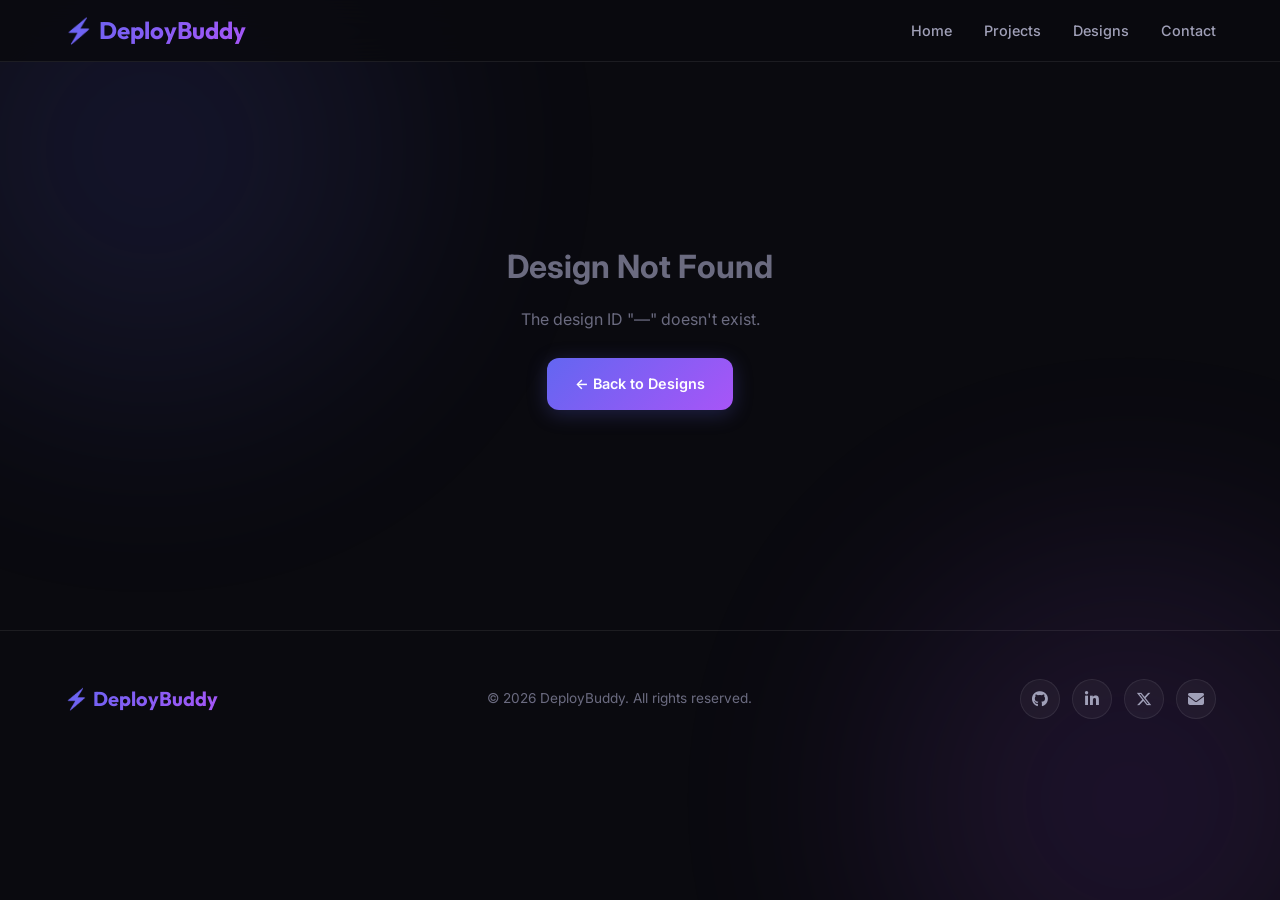
==== design.html @ 7c476cf4 "Add files via upload" ====
<!DOCTYPE html>
<html lang="en">

<head>
  <meta charset="UTF-8" />
  <meta name="viewport" content="width=device-width, initial-scale=1.0" />
  <meta name="description" content="Design details — view screenshots, features, and info." />
  <title>Design Details — DeployBuddy</title>

  <link rel="icon"
    href="data:image/svg+xml,<svg xmlns='http://www.w3.org/2000/svg' viewBox='0 0 100 100'><text y='.9em' font-size='90'>🚀</text></svg>" />

  <link rel="stylesheet" href="css/style.css" />
  <link rel="stylesheet" href="https://cdnjs.cloudflare.com/ajax/libs/font-awesome/6.5.1/css/all.min.css" />
</head>

<body>

  <!-- Background Glows -->
  <div class="bg-glow bg-glow--1"></div>
  <div class="bg-glow bg-glow--2"></div>

  <!-- Navbar -->
  <nav class="navbar scrolled" id="navbar">
    <div class="container">
      <a href="index.html" class="nav-logo">⚡ DeployBuddy</a>
      <ul class="nav-links" id="navLinks">
        <li><a href="index.html">Home</a></li>
        <li><a href="index.html#projects">Projects</a></li>
        <li><a href="index.html#designs">Designs</a></li>
        <li><a href="index.html#contact">Contact</a></li>
      </ul>
      <button class="nav-toggle" id="navToggle" aria-label="Toggle menu">
        <span></span><span></span><span></span>
      </button>
    </div>
  </nav>

  <!-- Main Detail Content (populated by JS) -->
  <main class="detail-page" id="detailPage">
    <div class="detail-loading" id="detailLoading">
      <div class="spinner"></div>
      <p>Loading design...</p>
    </div>
  </main>

  <!-- Footer -->
  <footer class="footer">
    <div class="container">
      <div class="footer-content">
        <span class="footer-logo">⚡ DeployBuddy</span>
        <p class="footer-text">&copy; 2026 DeployBuddy. All rights reserved.</p>
        <div class="social-links">
          <a href="https://github.com/" target="_blank" rel="noopener" aria-label="GitHub">
            <i class="fa-brands fa-github"></i>
          </a>
          <a href="https://linkedin.com/" target="_blank" rel="noopener" aria-label="LinkedIn">
            <i class="fa-brands fa-linkedin-in"></i>
          </a>
          <a href="https://twitter.com/" target="_blank" rel="noopener" aria-label="Twitter">
            <i class="fa-brands fa-x-twitter"></i>
          </a>
          <a href="mailto:piyushraut.raut@gmail.com" aria-label="Email">
            <i class="fa-solid fa-envelope"></i>
          </a>
        </div>
      </div>
    </div>
  </footer>

  <!-- Lightbox Modal -->
  <div class="lightbox" id="lightbox">
    <span class="lightbox-close" id="lightboxClose">&times;</span>
    <img class="lightbox-content" id="lightboxImg">
  </div>

  <!-- Scripts -->
  <script src="js/designs.js"></script>
  <script>
    document.addEventListener('DOMContentLoaded', () => {

      // ── Mobile nav toggle ──
      const navToggle = document.querySelector('.nav-toggle');
      const navLinks = document.querySelector('.nav-links');
      navToggle.addEventListener('click', () => navLinks.classList.toggle('active'));
      navLinks.querySelectorAll('a').forEach(l => l.addEventListener('click', () => navLinks.classList.remove('active')));

      // ── Get project ID from URL ──
      const params = new URLSearchParams(window.location.search);
      const projectId = params.get('id');
      const project = DESIGNS.find(p => p.id === projectId);
      const detailPage = document.getElementById('detailPage');
      const loading = document.getElementById('detailLoading');

      if (!project) {
        loading.innerHTML = `
          <div style="text-align:center;padding:120px 24px;">
            <h2 style="font-size:2rem;margin-bottom:12px;">Design Not Found</h2>
            <p style="color:var(--text-muted);margin-bottom:24px;">The design ID "${projectId || '—'}" doesn't exist.</p>
            <a href="index.html#designs" class="btn btn-primary">← Back to Designs</a>
          </div>`;
        return;
      }

      // ── Update page title ──
      document.title = `${project.title} — DeployBuddy`;

      // ── Build the detail page ──
      detailPage.innerHTML = `
        <div class="container">

          <!-- Breadcrumb -->
          <div class="detail-breadcrumb">
            <a href="index.html">Home</a>
            <i class="fa-solid fa-chevron-right" style="font-size:10px"></i>
            <a href="index.html#designs">Designs</a>
            <i class="fa-solid fa-chevron-right" style="font-size:10px"></i>
            <span>${project.title}</span>
          </div>

          <!-- Top Section: Gallery + Info -->
          <div class="detail-top">

            <!-- Image Gallery -->
            <div class="detail-gallery">
              <div class="detail-gallery__main">
                <img src="${project.screenshots[0]}" alt="${project.title} screenshot" id="galleryMain" />
              </div>
              <div class="detail-gallery__thumbs" id="galleryThumbs">
                ${project.screenshots.map((src, i) => `
                  <button class="detail-gallery__thumb ${i === 0 ? 'active' : ''}" data-index="${i}">
                    <img src="${src}" alt="Screenshot ${i + 1}" />
                  </button>
                `).join('')}
              </div>
            </div>

            <!-- Project Info -->
            <div class="detail-info">
              <span class="detail-info__badge">${project.category}</span>
              <span class="detail-info__id">${project.id}</span>
              <h1 class="detail-info__title">${project.title}</h1>
              <p class="detail-info__desc">${project.fullDesc}</p>
              ${project.price ? `<div class="detail-info__price-row">
                <span class="detail-info__price">${project.price}</span>
              </div>` : ''}
              <div class="detail-info__actions">
                <a href="index.html#contact" class="btn btn-primary detail-contact-btn" data-pid="${project.id}">
                  <i class="fa-solid fa-paintbrush"></i> Choose This Design
                </a>
                <a href="index.html#designs" class="btn btn-outline">
                  <i class="fa-solid fa-arrow-left"></i> All Designs
                </a>
              </div>

              <!-- Tech Stack -->
              <div class="detail-info__tech">
                <h4>Recommended Tech Stack</h4>
                <div class="detail-tech-tags">
                  ${project.techStack.map(t => `<span class="tech-tag">${t}</span>`).join('')}
                </div>
              </div>
            </div>
          </div>

          <!-- Features Section -->
          <div class="detail-features" style="margin-top: 48px;">
            <h2 class="detail-features__title">
              <i class="fa-solid fa-star" style="color:#6366f1"></i>
              Design Highlights
            </h2>
            <div class="detail-features__grid">
              ${project.features.map(f => `
                <div class="feature-item">
                  <i class="fa-solid fa-check" style="color:#22c55e;flex-shrink:0"></i>
                  <span>${f}</span>
                </div>
              `).join('')}
            </div>
          </div>

          <!-- CTA Banner -->
          <div class="detail-cta">
            <div class="detail-cta__text">
              <h3>Interested in this design?</h3>
              <p>Get in touch and we'll start building your personal portfolio based on this layout!</p>
            </div>
            <a href="index.html#contact" class="btn btn-primary detail-contact-btn" data-pid="${project.id}">
              <i class="fa-solid fa-paper-plane"></i> Get in Touch
            </a>
          </div>

        </div>
      `;

      // ── Gallery thumbnail click ──
      const mainImg = document.getElementById('galleryMain');
      document.querySelectorAll('.detail-gallery__thumb').forEach(thumb => {
        thumb.addEventListener('click', () => {
          const idx = parseInt(thumb.dataset.index);
          mainImg.src = project.screenshots[idx];
          document.querySelectorAll('.detail-gallery__thumb').forEach(t => t.classList.remove('active'));
          thumb.classList.add('active');
        });
      });

      // ── Lightbox Logic ──
      const lightbox = document.getElementById('lightbox');
      const lightboxImg = document.getElementById('lightboxImg');
      const lightboxClose = document.getElementById('lightboxClose');

      mainImg.addEventListener('click', () => {
        lightbox.style.display = 'flex';
        setTimeout(() => lightbox.classList.add('show'), 10);
        lightboxImg.src = mainImg.src;
      });

      const closeLightbox = () => {
        lightbox.classList.remove('show');
        setTimeout(() => lightbox.style.display = 'none', 300);
      };

      lightboxClose.addEventListener('click', closeLightbox);
      lightbox.addEventListener('click', (e) => {
        if (e.target !== lightboxImg) {
          closeLightbox();
        }
      });

      // ── Contact buttons: store project ID & redirect ──
      document.querySelectorAll('.detail-contact-btn').forEach(btn => {
        btn.addEventListener('click', (e) => {
          sessionStorage.setItem('autofill_project_id', btn.dataset.pid);
        });
      });
    });
  </script>

</body>

</html>
---- css/style.css ----
/* ============================================
   PROJECT SHOWCASE WEBSITE - STYLESHEET
   Modern, responsive design with dark theme
   ============================================ */

/* ---------- Google Fonts ---------- */
@import url('https://fonts.googleapis.com/css2?family=Inter:wght@300;400;500;600;700;800&family=Outfit:wght@400;500;600;700&display=swap');

/* ---------- CSS Variables (Design Tokens) ---------- */
:root {
  --bg-primary: #0a0a0f;
  --bg-secondary: #12121a;
  --bg-card: #1a1a2e;
  --bg-card-hover: #1e1e35;
  --bg-glass: rgba(255, 255, 255, 0.04);
  --border-color: rgba(255, 255, 255, 0.08);
  --border-glow: rgba(99, 102, 241, 0.4);
  --text-primary: #f0f0f5;
  --text-secondary: #a0a0b8;
  --text-muted: #6b6b80;
  --accent: #6366f1;
  --accent-light: #818cf8;
  --accent-dark: #4f46e5;
  --accent-glow: rgba(99, 102, 241, 0.25);
  --success: #22c55e;
  --gradient-1: linear-gradient(135deg, #6366f1, #a855f7);
  --gradient-2: linear-gradient(135deg, #6366f1 0%, #ec4899 100%);
  --shadow-sm: 0 2px 8px rgba(0, 0, 0, 0.3);
  --shadow-md: 0 8px 24px rgba(0, 0, 0, 0.4);
  --shadow-lg: 0 16px 48px rgba(0, 0, 0, 0.5);
  --shadow-glow: 0 0 30px rgba(99, 102, 241, 0.15);
  --radius-sm: 8px;
  --radius-md: 12px;
  --radius-lg: 16px;
  --radius-xl: 24px;
  --font-body: 'Inter', sans-serif;
  --font-heading: 'Outfit', sans-serif;
  --transition: 0.3s cubic-bezier(0.4, 0, 0.2, 1);
  --max-width: 1200px;
}

/* ---------- Reset & Base ---------- */
*, *::before, *::after {
  margin: 0;
  padding: 0;
  box-sizing: border-box;
}

html {
  scroll-behavior: smooth;
  scroll-padding-top: 80px;
}

body {
  font-family: var(--font-body);
  background-color: var(--bg-primary);
  color: var(--text-primary);
  line-height: 1.7;
  overflow-x: hidden;
  -webkit-font-smoothing: antialiased;
}

a {
  text-decoration: none;
  color: inherit;
}

img {
  max-width: 100%;
  display: block;
}

ul { list-style: none; }

/* ---------- Background Glow Effects ---------- */
.bg-glow {
  position: fixed;
  width: 500px;
  height: 500px;
  border-radius: 50%;
  filter: blur(120px);
  opacity: 0.12;
  pointer-events: none;
  z-index: 0;
}

.bg-glow--1 {
  top: -100px;
  left: -100px;
  background: #6366f1;
}

.bg-glow--2 {
  bottom: -150px;
  right: -100px;
  background: #a855f7;
}

/* ---------- Navbar ---------- */
.navbar {
  position: fixed;
  top: 0;
  left: 0;
  width: 100%;
  z-index: 1000;
  padding: 16px 0;
  transition: var(--transition);
  background: transparent;
}

.navbar.scrolled {
  background: rgba(10, 10, 15, 0.85);
  backdrop-filter: blur(16px);
  border-bottom: 1px solid var(--border-color);
  padding: 10px 0;
}

.navbar .container {
  display: flex;
  align-items: center;
  justify-content: space-between;
}

.nav-logo {
  font-family: var(--font-heading);
  font-size: 1.5rem;
  font-weight: 700;
  background: var(--gradient-1);
  -webkit-background-clip: text;
  -webkit-text-fill-color: transparent;
  background-clip: text;
}

.nav-links {
  display: flex;
  gap: 32px;
  align-items: center;
}

.nav-links a {
  font-size: 0.9rem;
  font-weight: 500;
  color: var(--text-secondary);
  transition: var(--transition);
  position: relative;
}

.nav-links a::after {
  content: '';
  position: absolute;
  bottom: -4px;
  left: 0;
  width: 0;
  height: 2px;
  background: var(--gradient-1);
  border-radius: 2px;
  transition: var(--transition);
}

.nav-links a:hover {
  color: var(--text-primary);
}

.nav-links a:hover::after {
  width: 100%;
}

.nav-toggle {
  display: none;
  flex-direction: column;
  gap: 5px;
  cursor: pointer;
  background: none;
  border: none;
  padding: 4px;
}

.nav-toggle span {
  width: 24px;
  height: 2px;
  background: var(--text-primary);
  border-radius: 2px;
  transition: var(--transition);
}

/* ---------- Container ---------- */
.container {
  max-width: var(--max-width);
  margin: 0 auto;
  padding: 0 24px;
}

/* ---------- Section ---------- */
.section {
  padding: 100px 0;
  position: relative;
  z-index: 1;
}

.section-header {
  text-align: center;
  margin-bottom: 60px;
}

.section-label {
  display: inline-block;
  font-size: 0.8rem;
  font-weight: 600;
  letter-spacing: 2px;
  text-transform: uppercase;
  color: var(--accent-light);
  margin-bottom: 12px;
  padding: 6px 16px;
  background: var(--accent-glow);
  border-radius: 20px;
  border: 1px solid rgba(99, 102, 241, 0.2);
}

.section-title {
  font-family: var(--font-heading);
  font-size: 2.5rem;
  font-weight: 700;
  margin-bottom: 16px;
  background: linear-gradient(to right, var(--text-primary), var(--text-secondary));
  -webkit-background-clip: text;
  -webkit-text-fill-color: transparent;
  background-clip: text;
}

.section-desc {
  color: var(--text-muted);
  max-width: 550px;
  margin: 0 auto;
  font-size: 1rem;
}

/* ---------- Particle Canvas ---------- */
#particleCanvas {
  position: fixed;
  top: 0;
  left: 0;
  width: 100%;
  height: 100%;
  z-index: 0;
  pointer-events: none;
}

/* ---------- Hero ---------- */
.hero {
  min-height: 100vh;
  display: flex;
  align-items: center;
  justify-content: center;
  text-align: center;
  padding-top: 80px;
  position: relative;
  z-index: 1;
  overflow: hidden;
}

/* Floating orbs */
.hero-orb {
  position: absolute;
  border-radius: 50%;
  filter: blur(80px);
  opacity: 0.18;
  pointer-events: none;
  animation: floatOrb 8s ease-in-out infinite;
}

.hero-orb--1 {
  width: 350px;
  height: 350px;
  background: #6366f1;
  top: 10%;
  left: -5%;
  animation-delay: 0s;
}

.hero-orb--2 {
  width: 250px;
  height: 250px;
  background: #ec4899;
  top: 60%;
  right: -3%;
  animation-delay: -3s;
}

.hero-orb--3 {
  width: 200px;
  height: 200px;
  background: #a855f7;
  bottom: 5%;
  left: 30%;
  animation-delay: -5s;
}

@keyframes floatOrb {
  0%, 100% { transform: translate(0, 0) scale(1); }
  25% { transform: translate(30px, -20px) scale(1.05); }
  50% { transform: translate(-20px, 15px) scale(0.95); }
  75% { transform: translate(15px, 25px) scale(1.02); }
}

.hero-content {
  max-width: 750px;
  position: relative;
  z-index: 2;
}

/* Badge with pulse dot */
.hero-badge {
  display: inline-flex;
  align-items: center;
  gap: 8px;
  font-size: 0.85rem;
  color: var(--accent-light);
  border: 1px solid rgba(99, 102, 241, 0.3);
  background: rgba(99, 102, 241, 0.08);
  padding: 8px 20px;
  border-radius: 30px;
  margin-bottom: 24px;
  animation: fadeInUp 0.6s ease forwards;
  backdrop-filter: blur(10px);
}

.hero-badge__dot {
  width: 8px;
  height: 8px;
  border-radius: 50%;
  background: #22c55e;
  animation: pulseDot 2s ease-in-out infinite;
}

@keyframes pulseDot {
  0%, 100% { opacity: 1; box-shadow: 0 0 0 0 rgba(34, 197, 94, 0.5); }
  50% { opacity: 0.7; box-shadow: 0 0 0 8px rgba(34, 197, 94, 0); }
}

.hero h1 {
  font-family: var(--font-heading);
  font-size: 3.5rem;
  font-weight: 800;
  line-height: 1.2;
  margin-bottom: 20px;
  animation: fadeInUp 0.6s ease 0.1s forwards;
  opacity: 0;
}

.hero h1 .gradient-text {
  background: var(--gradient-2);
  -webkit-background-clip: text;
  -webkit-text-fill-color: transparent;
  background-clip: text;
  background-size: 200% auto;
  animation: shimmerGradient 3s linear infinite;
}

@keyframes shimmerGradient {
  0% { background-position: 0% center; }
  100% { background-position: 200% center; }
}

/* Typing cursor */
.typing-cursor {
  font-weight: 300;
  color: var(--accent-light);
  animation: blink 0.8s step-end infinite;
}

@keyframes blink {
  0%, 100% { opacity: 1; }
  50% { opacity: 0; }
}

.hero p {
  font-size: 1.15rem;
  color: var(--text-secondary);
  margin-bottom: 36px;
  max-width: 520px;
  margin-left: auto;
  margin-right: auto;
  animation: fadeInUp 0.6s ease 0.2s forwards;
  opacity: 0;
}

.hero-buttons {
  display: flex;
  gap: 16px;
  justify-content: center;
  flex-wrap: wrap;
  animation: fadeInUp 0.6s ease 0.3s forwards;
  opacity: 0;
}

/* Stats bar */
.hero-stats {
  display: flex;
  align-items: center;
  justify-content: center;
  gap: 32px;
  margin-top: 48px;
  animation: fadeInUp 0.6s ease 0.5s forwards;
  opacity: 0;
}

.hero-stat {
  text-align: center;
}

.hero-stat__number {
  font-family: var(--font-heading);
  font-size: 2rem;
  font-weight: 700;
  background: var(--gradient-1);
  -webkit-background-clip: text;
  -webkit-text-fill-color: transparent;
  background-clip: text;
}

.hero-stat__label {
  display: block;
  font-size: 0.8rem;
  color: var(--text-muted);
  margin-top: 4px;
}

.hero-stat__divider {
  width: 1px;
  height: 40px;
  background: var(--border-color);
}

/* ---------- Buttons ---------- */
.btn {
  display: inline-flex;
  align-items: center;
  gap: 8px;
  padding: 14px 28px;
  font-size: 0.9rem;
  font-weight: 600;
  font-family: var(--font-body);
  border-radius: var(--radius-md);
  border: none;
  cursor: pointer;
  transition: var(--transition);
}

.btn-primary {
  background: var(--gradient-1);
  color: #fff;
  box-shadow: 0 4px 20px var(--accent-glow);
}

.btn-primary:hover {
  transform: translateY(-2px);
  box-shadow: 0 8px 30px var(--accent-glow);
}

.btn-outline {
  background: transparent;
  color: var(--text-primary);
  border: 1px solid var(--border-color);
}

.btn-outline:hover {
  border-color: var(--accent);
  background: var(--accent-glow);
  transform: translateY(-2px);
}

/* ---------- Project Cards Grid ---------- */
.projects-grid {
  display: grid;
  grid-template-columns: repeat(auto-fill, minmax(340px, 1fr));
  gap: 28px;
}

/* ---------- Project Card ---------- */
.project-card {
  background: var(--bg-card);
  border-radius: var(--radius-lg);
  border: 1px solid var(--border-color);
  overflow: hidden;
  transition: var(--transition);
  opacity: 0;
  transform: translateY(30px);
}

.project-card.visible {
  opacity: 1;
  transform: translateY(0);
}

.project-card:hover {
  border-color: var(--border-glow);
  transform: translateY(-6px);
  box-shadow: var(--shadow-glow);
}

.project-card__image {
  width: 100%;
  height: 220px;
  object-fit: cover;
  transition: var(--transition);
}

.project-card:hover .project-card__image {
  transform: scale(1.03);
}

.project-card__image-wrapper {
  overflow: hidden;
  position: relative;
}

.project-card__id-badge {
  position: absolute;
  top: 12px;
  right: 12px;
  background: rgba(10, 10, 15, 0.75);
  backdrop-filter: blur(8px);
  color: var(--accent-light);
  font-size: 0.75rem;
  font-weight: 600;
  padding: 5px 12px;
  border-radius: 20px;
  border: 1px solid rgba(99, 102, 241, 0.3);
}

.project-card__body {
  padding: 24px;
}

.project-card__title {
  font-family: var(--font-heading);
  font-size: 1.25rem;
  font-weight: 600;
  margin-bottom: 8px;
}

.project-card__desc {
  font-size: 0.9rem;
  color: var(--text-secondary);
  margin-bottom: 20px;
  line-height: 1.6;
  display: -webkit-box;
  -webkit-line-clamp: 3;
  -webkit-box-orient: vertical;
  overflow: hidden;
}

.project-card__footer {
  display: flex;
  align-items: center;
  justify-content: space-between;
  gap: 12px;
}

.project-card__price {
  font-family: var(--font-heading);
  font-size: 1.35rem;
  font-weight: 700;
  background: var(--gradient-1);
  -webkit-background-clip: text;
  -webkit-text-fill-color: transparent;
  background-clip: text;
}

.project-card__btn {
  padding: 10px 18px;
  font-size: 0.8rem;
  border-radius: var(--radius-sm);
  background: var(--accent-glow);
  color: var(--accent-light);
  border: 1px solid rgba(99, 102, 241, 0.3);
  font-weight: 600;
  cursor: pointer;
  font-family: var(--font-body);
  transition: var(--transition);
  white-space: nowrap;
}

.project-card__btn:hover {
  background: var(--accent);
  color: #fff;
  transform: translateY(-1px);
}

/* ---------- Contact Section ---------- */
.contact-wrapper {
  display: grid;
  grid-template-columns: 1fr 1fr;
  gap: 48px;
  align-items: start;
}

.contact-info {
  padding-right: 24px;
}

.contact-info h3 {
  font-family: var(--font-heading);
  font-size: 1.8rem;
  font-weight: 700;
  margin-bottom: 16px;
}

.contact-info p {
  color: var(--text-secondary);
  margin-bottom: 32px;
  line-height: 1.7;
}

.contact-detail {
  display: flex;
  align-items: center;
  gap: 14px;
  margin-bottom: 20px;
  color: var(--text-secondary);
}

.contact-detail__icon {
  width: 44px;
  height: 44px;
  border-radius: var(--radius-md);
  background: var(--accent-glow);
  display: flex;
  align-items: center;
  justify-content: center;
  font-size: 1.1rem;
  flex-shrink: 0;
}

.contact-form-card {
  background: var(--bg-card);
  border: 1px solid var(--border-color);
  border-radius: var(--radius-lg);
  padding: 36px;
}

.form-group {
  margin-bottom: 20px;
}

.form-group label {
  display: block;
  font-size: 0.85rem;
  font-weight: 500;
  margin-bottom: 8px;
  color: var(--text-secondary);
}

.form-group input,
.form-group textarea {
  width: 100%;
  padding: 14px 16px;
  font-size: 0.95rem;
  font-family: var(--font-body);
  background: var(--bg-secondary);
  border: 1px solid var(--border-color);
  border-radius: var(--radius-sm);
  color: var(--text-primary);
  transition: var(--transition);
  outline: none;
}

.form-group input:focus,
.form-group textarea:focus {
  border-color: var(--accent);
  box-shadow: 0 0 0 3px var(--accent-glow);
}

.form-group textarea {
  resize: vertical;
  min-height: 120px;
}

.form-group input::placeholder,
.form-group textarea::placeholder {
  color: var(--text-muted);
}

.form-submit-btn {
  width: 100%;
  padding: 16px;
  font-size: 1rem;
}

/* Success toast */
.toast {
  position: fixed;
  bottom: 30px;
  right: 30px;
  background: var(--bg-card);
  border: 1px solid rgba(34, 197, 94, 0.4);
  color: var(--success);
  padding: 16px 28px;
  border-radius: var(--radius-md);
  font-weight: 500;
  box-shadow: var(--shadow-lg);
  transform: translateY(100px);
  opacity: 0;
  transition: var(--transition);
  z-index: 9999;
}

.toast.show {
  transform: translateY(0);
  opacity: 1;
}

/* ---------- Footer ---------- */
.footer {
  border-top: 1px solid var(--border-color);
  padding: 48px 0 32px;
  position: relative;
  z-index: 1;
}

.footer-content {
  display: flex;
  align-items: center;
  justify-content: space-between;
  flex-wrap: wrap;
  gap: 20px;
}

.footer-logo {
  font-family: var(--font-heading);
  font-size: 1.25rem;
  font-weight: 700;
  background: var(--gradient-1);
  -webkit-background-clip: text;
  -webkit-text-fill-color: transparent;
  background-clip: text;
}

.footer-text {
  color: var(--text-muted);
  font-size: 0.85rem;
}

.social-links {
  display: flex;
  gap: 12px;
}

.social-links a {
  width: 40px;
  height: 40px;
  border-radius: 50%;
  background: var(--bg-glass);
  border: 1px solid var(--border-color);
  display: flex;
  align-items: center;
  justify-content: center;
  color: var(--text-secondary);
  transition: var(--transition);
  font-size: 1rem;
}

.social-links a:hover {
  border-color: var(--accent);
  color: var(--accent-light);
  transform: translateY(-3px);
  box-shadow: var(--shadow-glow);
}

/* ---------- Project Card Link Wrapper ---------- */
.project-card__link {
  display: block;
  color: inherit;
  text-decoration: none;
}

/* ---------- Detail Page ---------- */
.detail-page {
  padding-top: 100px;
  padding-bottom: 60px;
  position: relative;
  z-index: 1;
  min-height: 70vh;
}

/* Loading spinner */
.detail-loading {
  display: flex;
  flex-direction: column;
  align-items: center;
  justify-content: center;
  min-height: 50vh;
  gap: 16px;
  color: var(--text-muted);
}

.spinner {
  width: 40px;
  height: 40px;
  border: 3px solid var(--border-color);
  border-top-color: var(--accent);
  border-radius: 50%;
  animation: spin 0.8s linear infinite;
}

@keyframes spin {
  to { transform: rotate(360deg); }
}

/* Breadcrumb */
.detail-breadcrumb {
  display: flex;
  align-items: center;
  gap: 8px;
  font-size: 0.85rem;
  color: var(--text-muted);
  margin-bottom: 36px;
  flex-wrap: wrap;
}

.detail-breadcrumb a {
  color: var(--text-secondary);
  transition: var(--transition);
}

.detail-breadcrumb a:hover {
  color: var(--accent-light);
}

.detail-breadcrumb span {
  color: var(--text-primary);
}

/* Top section: Gallery + Info */
.detail-top {
  display: grid;
  grid-template-columns: 1.1fr 1fr;
  gap: 48px;
  margin-bottom: 60px;
  align-items: start;
}

/* Gallery */
.detail-gallery__main {
  border-radius: var(--radius-lg);
  overflow: hidden;
  border: 1px solid var(--border-color);
  background: var(--bg-card);
  margin-bottom: 12px;
}

.detail-gallery__main img {
  width: 100%;
  height: 380px;
  object-fit: contain;
  background: var(--bg-secondary);
  transition: 0.4s ease;
  cursor: zoom-in;
}

.detail-gallery__thumbs {
  display: flex;
  gap: 10px;
}

.detail-gallery__thumb {
  flex: 1;
  border: 2px solid var(--border-color);
  border-radius: var(--radius-sm);
  overflow: hidden;
  cursor: pointer;
  background: none;
  padding: 0;
  transition: var(--transition);
  opacity: 0.5;
}

.detail-gallery__thumb.active,
.detail-gallery__thumb:hover {
  border-color: var(--accent);
  opacity: 1;
}

.detail-gallery__thumb img {
  width: 100%;
  height: 70px;
  object-fit: cover;
}

/* Info panel */
.detail-info__badge {
  display: inline-block;
  font-size: 0.75rem;
  font-weight: 600;
  text-transform: uppercase;
  letter-spacing: 1.5px;
  color: var(--accent-light);
  background: var(--accent-glow);
  border: 1px solid rgba(99, 102, 241, 0.2);
  padding: 5px 14px;
  border-radius: 20px;
  margin-bottom: 12px;
}

.detail-info__id {
  display: inline-block;
  font-size: 0.75rem;
  font-weight: 600;
  color: var(--text-muted);
  background: var(--bg-glass);
  border: 1px solid var(--border-color);
  padding: 5px 14px;
  border-radius: 20px;
  margin-left: 8px;
  margin-bottom: 12px;
}

.detail-info__title {
  font-family: var(--font-heading);
  font-size: 2rem;
  font-weight: 700;
  margin-bottom: 16px;
  line-height: 1.25;
}

.detail-info__desc {
  color: var(--text-secondary);
  font-size: 0.95rem;
  line-height: 1.8;
  margin-bottom: 24px;
}

.detail-info__price-row {
  margin-bottom: 24px;
}

.detail-info__price {
  font-family: var(--font-heading);
  font-size: 2.2rem;
  font-weight: 700;
  background: var(--gradient-2);
  -webkit-background-clip: text;
  -webkit-text-fill-color: transparent;
  background-clip: text;
}

.detail-info__actions {
  display: flex;
  gap: 12px;
  flex-wrap: wrap;
  margin-bottom: 32px;
}

/* Tech stack tags */
.detail-info__tech h4 {
  font-size: 0.8rem;
  text-transform: uppercase;
  letter-spacing: 1.5px;
  color: var(--text-muted);
  margin-bottom: 12px;
}

.detail-tech-tags {
  display: flex;
  flex-wrap: wrap;
  gap: 8px;
}

.tech-tag {
  font-size: 0.8rem;
  font-weight: 500;
  color: var(--text-secondary);
  background: var(--bg-card);
  border: 1px solid var(--border-color);
  padding: 6px 14px;
  border-radius: 20px;
  transition: var(--transition);
}

.tech-tag:hover {
  border-color: var(--accent);
  color: var(--accent-light);
}

/* Content Sections (Problem & Solution) */
.detail-content-section {
  background: var(--bg-card);
  border: 1px solid var(--border-color);
  border-radius: var(--radius-lg);
  padding: 40px;
  margin-bottom: 32px;
  position: relative;
  overflow: hidden;
}

.detail-content-section::before {
  content: '';
  position: absolute;
  top: 0;
  left: 0;
  width: 4px;
  height: 100%;
}

.detail-content-section.problem::before {
  background: #ef4444;
}

.detail-content-section.solution::before {
  background: #3b82f6;
}

.detail-content-section__title {
  font-family: var(--font-heading);
  font-size: 1.4rem;
  font-weight: 600;
  display: flex;
  align-items: center;
  gap: 12px;
  margin-bottom: 20px;
  color: var(--text-primary);
}

.detail-content-section__title i {
  font-size: 1.2rem;
}

.detail-content-section.problem .detail-content-section__title i {
  color: #ef4444;
}

.detail-content-section.solution .detail-content-section__title i {
  color: #3b82f6;
}

.detail-content-section__body {
  color: var(--text-secondary);
  font-size: 1rem;
  line-height: 1.8;
}

/* Features section */
.detail-features {
  background: var(--bg-card);
  border: 1px solid var(--border-color);
  border-radius: var(--radius-lg);
  padding: 40px;
  margin-bottom: 48px;
}

.detail-features__title {
  font-family: var(--font-heading);
  font-size: 1.4rem;
  font-weight: 600;
  display: flex;
  align-items: center;
  gap: 10px;
  margin-bottom: 28px;
}

.detail-features__grid {
  display: grid;
  grid-template-columns: 1fr 1fr;
  gap: 16px;
}

.feature-item {
  display: flex;
  align-items: center;
  gap: 12px;
  font-size: 0.9rem;
  color: var(--text-secondary);
  padding: 10px 14px;
  background: var(--bg-secondary);
  border-radius: var(--radius-sm);
  border: 1px solid var(--border-color);
  transition: var(--transition);
}

.feature-item:hover {
  border-color: rgba(34, 197, 94, 0.3);
  background: rgba(34, 197, 94, 0.05);
}

/* CTA banner */
.detail-cta {
  display: flex;
  align-items: center;
  justify-content: space-between;
  gap: 24px;
  background: var(--bg-card);
  border: 1px solid var(--border-color);
  border-radius: var(--radius-lg);
  padding: 40px;
  margin-bottom: 20px;
}

.detail-cta h3 {
  font-family: var(--font-heading);
  font-size: 1.4rem;
  font-weight: 600;
  margin-bottom: 6px;
}

.detail-cta p {
  color: var(--text-secondary);
  font-size: 0.9rem;
}

/* ---------- Animations ---------- */
@keyframes fadeInUp {
  from {
    opacity: 0;
    transform: translateY(25px);
  }
  to {
    opacity: 1;
    transform: translateY(0);
  }
}

/* ---------- Responsive ---------- */
@media (max-width: 992px) {
  .hero h1 { font-size: 2.5rem; }
  .section-title { font-size: 2rem; }
  .contact-wrapper { grid-template-columns: 1fr; }
  .contact-info { padding-right: 0; }
  .detail-top { grid-template-columns: 1fr; gap: 32px; }
  .detail-info__title { font-size: 1.65rem; }
  .hero-stats { gap: 24px; }
}

@media (max-width: 768px) {
  .nav-links {
    position: fixed;
    top: 0;
    right: -100%;
    width: 260px;
    height: 100vh;
    background: var(--bg-secondary);
    flex-direction: column;
    padding: 80px 32px 32px;
    gap: 24px;
    border-left: 1px solid var(--border-color);
    transition: var(--transition);
    z-index: 999;
  }

  .nav-links.active { right: 0; }
  .nav-toggle { display: flex; z-index: 1001; }

  .hero h1 { font-size: 2rem; }
  .hero p { font-size: 1rem; }
  .projects-grid { grid-template-columns: 1fr; }
  .section { padding: 70px 0; }
  .footer-content {
    flex-direction: column;
    text-align: center;
  }
  .detail-features__grid { grid-template-columns: 1fr; }
  .detail-features { padding: 24px; }
  .detail-cta { flex-direction: column; text-align: center; padding: 28px; }
  .detail-gallery__main img { height: 260px; }
  .detail-gallery__thumb img { height: 55px; }
  .hero-orb { display: none; }
  .hero-stats { gap: 16px; flex-wrap: wrap; }
  .hero-stat__number { font-size: 1.5rem; }
}

@media (max-width: 480px) {
  .hero h1 { font-size: 1.65rem; }
  .hero-buttons { flex-direction: column; align-items: center; }
  .project-card__footer { flex-direction: column; align-items: flex-start; }
  .project-card__btn { width: 100%; text-align: center; }
  .contact-form-card { padding: 24px; }
  .detail-info__actions { flex-direction: column; }
  .detail-info__actions .btn { width: 100%; justify-content: center; }
  .hero-stats { gap: 12px; }
  .hero-stat__divider { height: 30px; }
}

/* ---------- Lightbox Modal ---------- */
.lightbox {
  display: none;
  position: fixed;
  z-index: 9999;
  padding-top: 50px;
  left: 0;
  top: 0;
  width: 100%;
  height: 100%;
  background-color: rgba(0, 0, 0, 0.9);
  backdrop-filter: blur(5px);
  opacity: 0;
  transition: opacity 0.3s ease;
}
.lightbox.show {
  display: flex;
  justify-content: center;
  align-items: center;
  opacity: 1;
}
.lightbox-content {
  margin: auto;
  display: block;
  max-width: 90%;
  max-height: 90vh;
  border-radius: var(--radius-sm);
  box-shadow: var(--shadow-glow);
  transform: scale(0.9);
  transition: transform 0.3s ease;
  object-fit: contain;
}
.lightbox.show .lightbox-content {
  transform: scale(1);
}
.lightbox-close {
  position: absolute;
  top: 20px;
  right: 35px;
  color: #fff;
  font-size: 40px;
  font-weight: bold;
  cursor: pointer;
  transition: 0.3s;
}
.lightbox-close:hover,
.lightbox-close:focus {
  color: var(--accent-light);
  text-decoration: none;
  cursor: pointer;
}
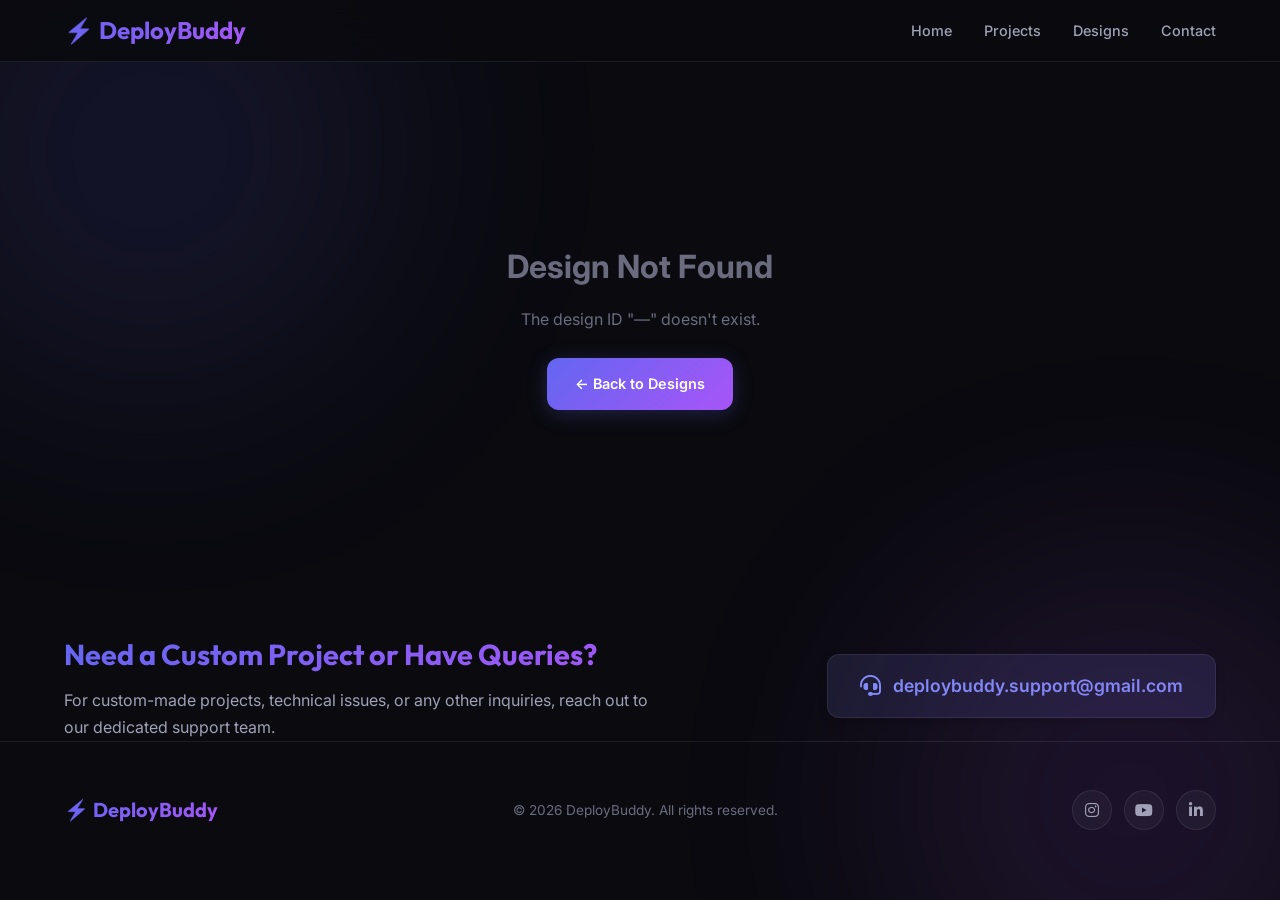
==== commit 13027bfd: "Add files via upload" ====
--- a/design.html
+++ b/design.html
@@ -44,24 +44,36 @@
     </div>
   </main>
 
-  <!-- Footer -->
+  <!-- ============ SUPPORT SECTION ============ -->
+  <section class="support-banner">
+    <div class="container">
+      <div class="support-content">
+        <div class="support-text">
+          <h3>Need a Custom Project or Have Queries?</h3>
+          <p>For custom-made projects, technical issues, or any other inquiries, reach out to our dedicated support team.</p>
+        </div>
+        <a href="mailto:deploybuddy.support@gmail.com" class="support-email">
+          <i class="fa-solid fa-headset"></i> deploybuddy.support@gmail.com
+        </a>
+      </div>
+    </div>
+  </section>
+
+  <!-- ============ FOOTER ============ -->
   <footer class="footer">
     <div class="container">
       <div class="footer-content">
         <span class="footer-logo">⚡ DeployBuddy</span>
         <p class="footer-text">&copy; 2026 DeployBuddy. All rights reserved.</p>
         <div class="social-links">
-          <a href="https://github.com/" target="_blank" rel="noopener" aria-label="GitHub">
-            <i class="fa-brands fa-github"></i>
+          <a href="https://instagram.com/" target="_blank" rel="noopener" aria-label="Instagram">
+            <i class="fa-brands fa-instagram"></i>
+          </a>
+          <a href="https://youtube.com/" target="_blank" rel="noopener" aria-label="YouTube">
+            <i class="fa-brands fa-youtube"></i>
           </a>
           <a href="https://linkedin.com/" target="_blank" rel="noopener" aria-label="LinkedIn">
             <i class="fa-brands fa-linkedin-in"></i>
-          </a>
-          <a href="https://twitter.com/" target="_blank" rel="noopener" aria-label="Twitter">
-            <i class="fa-brands fa-x-twitter"></i>
-          </a>
-          <a href="mailto:piyushraut.raut@gmail.com" aria-label="Email">
-            <i class="fa-solid fa-envelope"></i>
           </a>
         </div>
       </div>
--- a/css/style.css
+++ b/css/style.css
@@ -1230,3 +1230,81 @@
   text-decoration: none;
   cursor: pointer;
 }
+}
+
+/* ---------- Support Banner ---------- */
+.support-banner {
+  padding: 60px 0;
+  background: linear-gradient(135deg, rgba(99, 102, 241, 0.05) 0%, rgba(168, 85, 247, 0.05) 100%);
+  border-top: 1px solid var(--border-color);
+  border-bottom: 1px solid var(--border-color);
+  position: relative;
+  z-index: 1;
+}
+
+.support-content {
+  display: flex;
+  align-items: center;
+  justify-content: space-between;
+  gap: 40px;
+  flex-wrap: wrap;
+}
+
+.support-text h3 {
+  font-family: var(--font-heading);
+  font-size: 1.8rem;
+  font-weight: 700;
+  margin-bottom: 8px;
+  background: var(--gradient-1);
+  -webkit-background-clip: text;
+  -webkit-text-fill-color: transparent;
+  background-clip: text;
+}
+
+.support-text p {
+  color: var(--text-secondary);
+  max-width: 600px;
+}
+
+.support-email {
+  display: inline-flex;
+  align-items: center;
+  gap: 12px;
+  padding: 16px 32px;
+  background: var(--bg-card);
+  border: 1px solid var(--border-color);
+  border-radius: var(--radius-md);
+  color: var(--accent-light);
+  font-weight: 600;
+  font-size: 1.1rem;
+  transition: var(--transition);
+  box-shadow: var(--shadow-sm);
+}
+
+.support-email:hover {
+  border-color: var(--accent);
+  background: var(--accent-glow);
+  transform: translateY(-3px);
+  box-shadow: var(--shadow-glow);
+}
+
+.support-email i {
+  font-size: 1.3rem;
+}
+
+@media (max-width: 768px) {
+  .support-content {
+    flex-direction: column;
+    text-align: center;
+    gap: 30px;
+  }
+  
+  .support-text p {
+    margin: 0 auto;
+  }
+  
+  .support-email {
+    width: 100%;
+    justify-content: center;
+  }
+}
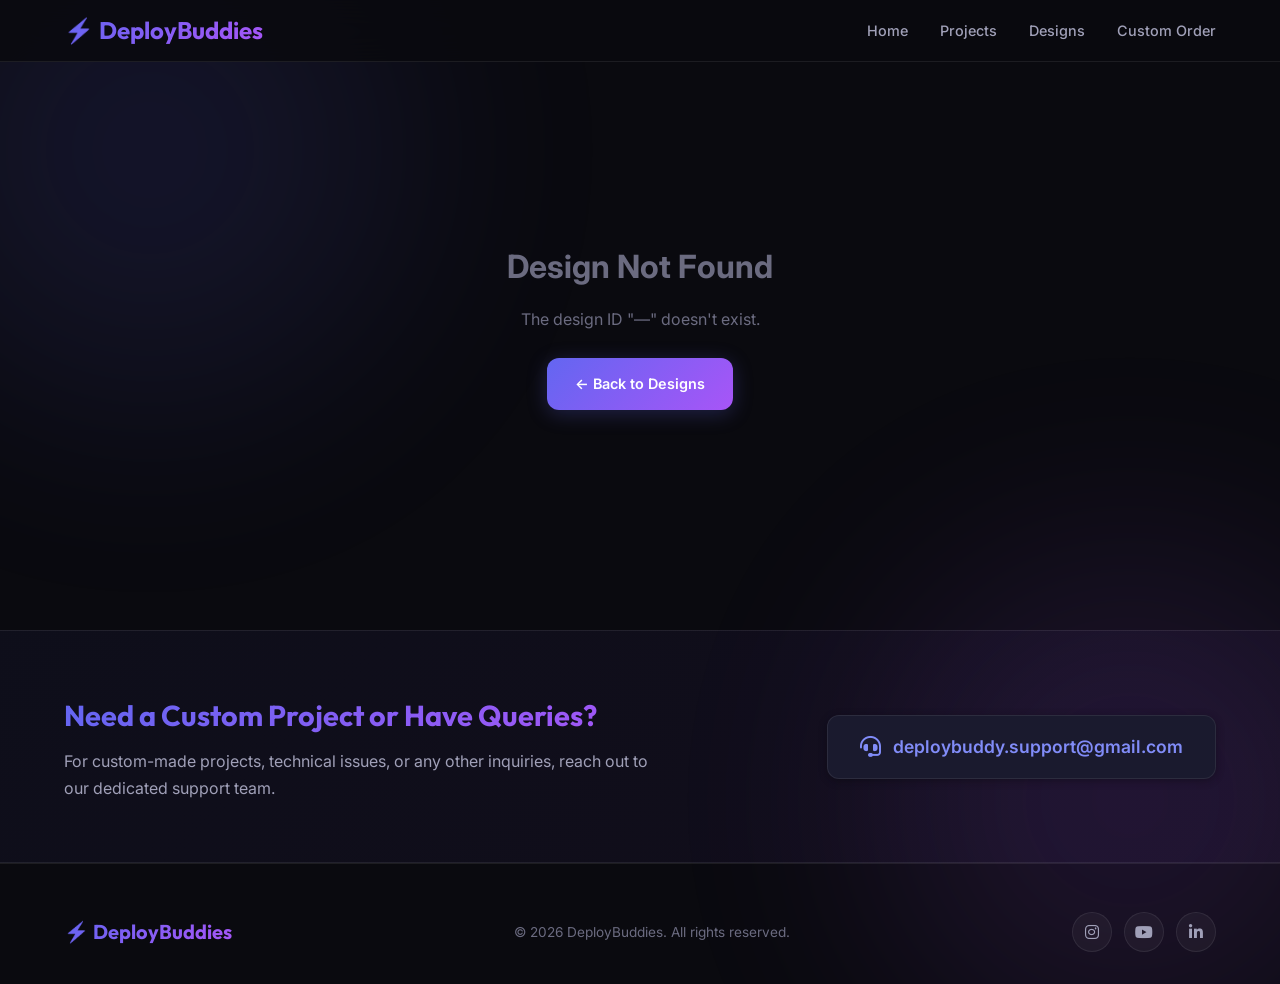
==== commit dd40dde0: "Add files via upload" ====
--- a/design.html
+++ b/design.html
@@ -5,7 +5,7 @@
   <meta charset="UTF-8" />
   <meta name="viewport" content="width=device-width, initial-scale=1.0" />
   <meta name="description" content="Design details — view screenshots, features, and info." />
-  <title>Design Details — DeployBuddy</title>
+  <title>Design Details — DeployBuddies</title>
 
   <link rel="icon"
     href="data:image/svg+xml,<svg xmlns='http://www.w3.org/2000/svg' viewBox='0 0 100 100'><text y='.9em' font-size='90'>🚀</text></svg>" />
@@ -23,12 +23,12 @@
   <!-- Navbar -->
   <nav class="navbar scrolled" id="navbar">
     <div class="container">
-      <a href="index.html" class="nav-logo">⚡ DeployBuddy</a>
+      <a href="index.html" class="nav-logo">⚡ DeployBuddies</a>
       <ul class="nav-links" id="navLinks">
         <li><a href="index.html">Home</a></li>
         <li><a href="index.html#projects">Projects</a></li>
         <li><a href="index.html#designs">Designs</a></li>
-        <li><a href="index.html#contact">Contact</a></li>
+        <li><a href="index.html#contact">Custom Order</a></li>
       </ul>
       <button class="nav-toggle" id="navToggle" aria-label="Toggle menu">
         <span></span><span></span><span></span>
@@ -50,7 +50,8 @@
       <div class="support-content">
         <div class="support-text">
           <h3>Need a Custom Project or Have Queries?</h3>
-          <p>For custom-made projects, technical issues, or any other inquiries, reach out to our dedicated support team.</p>
+          <p>For custom-made projects, technical issues, or any other inquiries, reach out to our dedicated support
+            team.</p>
         </div>
         <a href="mailto:deploybuddy.support@gmail.com" class="support-email">
           <i class="fa-solid fa-headset"></i> deploybuddy.support@gmail.com
@@ -63,16 +64,18 @@
   <footer class="footer">
     <div class="container">
       <div class="footer-content">
-        <span class="footer-logo">⚡ DeployBuddy</span>
-        <p class="footer-text">&copy; 2026 DeployBuddy. All rights reserved.</p>
+        <span class="footer-logo">⚡ DeployBuddies</span>
+        <p class="footer-text">&copy; 2026 DeployBuddies. All rights reserved.</p>
         <div class="social-links">
-          <a href="https://instagram.com/" target="_blank" rel="noopener" aria-label="Instagram">
+          <a href="https://www.instagram.com/deploybuddy_01?utm_source=qr&igsh=MWFxYm02bm1xaGc2eA==" target="_blank"
+            rel="noopener" aria-label="Instagram">
             <i class="fa-brands fa-instagram"></i>
           </a>
-          <a href="https://youtube.com/" target="_blank" rel="noopener" aria-label="YouTube">
+          <a href="https://www.youtube.com/@DeployBuddy" target="_blank" rel="noopener" aria-label="YouTube">
             <i class="fa-brands fa-youtube"></i>
           </a>
-          <a href="https://linkedin.com/" target="_blank" rel="noopener" aria-label="LinkedIn">
+          <a href="https://www.linkedin.com/in/deploy-buddy-735727408?utm_source=share_via&utm_content=profile&utm_medium=member_android"
+            target="_blank" rel="noopener" aria-label="LinkedIn">
             <i class="fa-brands fa-linkedin-in"></i>
           </a>
         </div>
@@ -80,10 +83,55 @@
     </div>
   </footer>
 
-  <!-- Lightbox Modal -->
   <div class="lightbox" id="lightbox">
     <span class="lightbox-close" id="lightboxClose">&times;</span>
     <img class="lightbox-content" id="lightboxImg">
+  </div>
+
+  <!-- Order Modal -->
+  <div class="modal-overlay" id="orderModalOverlay">
+    <div class="order-modal">
+      <span class="modal-close" id="closeOrderModal">&times;</span>
+      <div class="modal-header">
+        <h2 class="modal-title">Place Your Order</h2>
+        <p class="modal-subtitle">Fill in the details below to complete your order for this project.</p>
+      </div>
+      <form class="modal-form" id="orderForm" action="https://formsubmit.co/deploybuddy.support@gmail.com" method="POST">
+        <input type="hidden" name="_captcha" value="false" />
+        <input type="hidden" name="_template" value="table" />
+        <input type="hidden" name="_subject" value="New Order Request from DeployBuddies!" id="orderSubject" />
+        <input type="hidden" name="_next" value="https://piyushraut008.github.io/test/" />
+
+        <div class="form-group">
+          <label for="orderName">Your Name *</label>
+          <input type="text" id="orderName" name="name" placeholder="Enter your full name" required />
+        </div>
+
+        <div class="form-group">
+          <label for="orderProjectName">Project Name / ID</label>
+          <input type="text" id="orderProjectName" name="project_name" readonly style="background: var(--bg-glass); color: var(--text-muted); cursor: not-allowed;" />
+        </div>
+
+        <div class="form-group">
+          <label for="orderEmail">Email Address *</label>
+          <input type="email" id="orderEmail" name="email" placeholder="example@email.com" required />
+        </div>
+
+        <div class="form-group">
+          <label for="orderPhone">Phone Number *</label>
+          <input type="tel" id="orderPhone" name="phone" placeholder="e.g. +91 98765 43210" required />
+        </div>
+
+        <div class="form-group">
+          <label for="orderDescription">Any other Description (Optional)</label>
+          <textarea id="orderDescription" name="description" placeholder="Any specific requirements?"></textarea>
+        </div>
+
+        <button type="submit" class="btn btn-primary">
+          <i class="fa-solid fa-cart-shopping"></i> Confirm Order
+        </button>
+      </form>
+    </div>
   </div>
 
   <!-- Scripts -->
@@ -115,7 +163,7 @@
       }
 
       // ── Update page title ──
-      document.title = `${project.title} — DeployBuddy`;
+      document.title = `${project.title} — DeployBuddies`;
 
       // ── Build the detail page ──
       detailPage.innerHTML = `
@@ -157,9 +205,9 @@
                 <span class="detail-info__price">${project.price}</span>
               </div>` : ''}
               <div class="detail-info__actions">
-                <a href="index.html#contact" class="btn btn-primary detail-contact-btn" data-pid="${project.id}">
-                  <i class="fa-solid fa-paintbrush"></i> Choose This Design
-                </a>
+                <button class="btn btn-primary detail-order-btn" data-pid="${project.id}" data-ptitle="${project.title}">
+                  <i class="fa-solid fa-cart-shopping"></i> Place Order
+                </button>
                 <a href="index.html#designs" class="btn btn-outline">
                   <i class="fa-solid fa-arrow-left"></i> All Designs
                 </a>
@@ -167,7 +215,7 @@
 
               <!-- Tech Stack -->
               <div class="detail-info__tech">
-                <h4>Recommended Tech Stack</h4>
+                <h4>Tech Stack</h4>
                 <div class="detail-tech-tags">
                   ${project.techStack.map(t => `<span class="tech-tag">${t}</span>`).join('')}
                 </div>
@@ -194,12 +242,12 @@
           <!-- CTA Banner -->
           <div class="detail-cta">
             <div class="detail-cta__text">
-              <h3>Interested in this design?</h3>
-              <p>Get in touch and we'll start building your personal portfolio based on this layout!</p>
+              <h3>Love this layout?</h3>
+              <p>Place your order now and we'll start building your personal portfolio based on this layout!</p>
             </div>
-            <a href="index.html#contact" class="btn btn-primary detail-contact-btn" data-pid="${project.id}">
-              <i class="fa-solid fa-paper-plane"></i> Get in Touch
-            </a>
+            <button class="btn btn-primary detail-order-btn" data-pid="${project.id}" data-ptitle="${project.title}">
+              <i class="fa-solid fa-paper-plane"></i> Place Order
+            </button>
           </div>
 
         </div>
@@ -239,15 +287,50 @@
         }
       });
 
-      // ── Contact buttons: store project ID & redirect ──
-      document.querySelectorAll('.detail-contact-btn').forEach(btn => {
-        btn.addEventListener('click', (e) => {
-          sessionStorage.setItem('autofill_project_id', btn.dataset.pid);
+      // ── Modal Logic ──
+      const modalOverlay = document.getElementById('orderModalOverlay');
+      const closeBtn = document.getElementById('closeOrderModal');
+      const orderForm = document.getElementById('orderForm');
+      const orderProjectNameField = document.getElementById('orderProjectName');
+      const orderSubjectField = document.getElementById('orderSubject');
+
+      function openOrderModal(id, title) {
+        if (!modalOverlay) return;
+        if (orderProjectNameField) orderProjectNameField.value = `${title} (${id})`;
+        if (orderSubjectField) orderSubjectField.value = `New Order Request: ${title} [${id}]`;
+        modalOverlay.classList.add('show');
+        document.body.style.overflow = 'hidden';
+      }
+
+      function closeOrderModal() {
+        if (!modalOverlay) return;
+        modalOverlay.classList.remove('show');
+        document.body.style.overflow = '';
+      }
+
+      if (closeBtn) closeBtn.addEventListener('click', closeOrderModal);
+      if (modalOverlay) {
+        modalOverlay.addEventListener('click', (e) => {
+          if (e.target === modalOverlay) closeOrderModal();
         });
+      }
+
+      if (orderForm) {
+        orderForm.addEventListener('submit', (e) => {
+          alert('Order request sent! We will contact you soon. 🚀');
+          setTimeout(closeOrderModal, 500);
+        });
+      }
+
+      document.addEventListener('click', (e) => {
+        const btn = e.target.closest('.detail-order-btn');
+        if (btn) {
+          openOrderModal(btn.dataset.pid, btn.dataset.ptitle);
+        }
       });
     });
   </script>
 
 </body>
 
-</html>
+</html>
--- a/css/style.css
+++ b/css/style.css
@@ -1230,7 +1230,7 @@
   text-decoration: none;
   cursor: pointer;
 }
-}
+
 
 /* ---------- Support Banner ---------- */
 .support-banner {
@@ -1308,3 +1308,106 @@
     justify-content: center;
   }
 }
+
+/* ---------- Order Modal ---------- */
+.modal-overlay {
+  position: fixed;
+  top: 0;
+  left: 0;
+  width: 100%;
+  height: 100%;
+  background: rgba(10, 10, 15, 0.85);
+  backdrop-filter: blur(8px);
+  display: none;
+  align-items: center;
+  justify-content: center;
+  z-index: 2000;
+  opacity: 0;
+  transition: opacity 0.3s ease;
+  padding: 20px;
+}
+
+.modal-overlay.show {
+  display: flex;
+  opacity: 1;
+}
+
+.order-modal {
+  background: var(--bg-card);
+  border: 1px solid var(--border-color);
+  border-radius: var(--radius-lg);
+  width: 100%;
+  max-width: 500px;
+  max-height: 95vh;
+  overflow-y: auto;
+  position: relative;
+  transform: translateY(30px);
+  transition: transform 0.3s ease;
+  padding: 40px;
+  box-shadow: var(--shadow-lg), 0 0 50px rgba(99, 102, 241, 0.2);
+}
+
+.modal-overlay.show .order-modal {
+  transform: translateY(0);
+}
+
+.modal-close {
+  position: absolute;
+  top: 20px;
+  right: 24px;
+  font-size: 1.8rem;
+  color: var(--text-muted);
+  cursor: pointer;
+  transition: var(--transition);
+  line-height: 1;
+}
+
+.modal-close:hover {
+  color: var(--accent-light);
+  transform: scale(1.1);
+}
+
+.modal-header {
+  margin-bottom: 28px;
+}
+
+.modal-title {
+  font-family: var(--font-heading);
+  font-size: 1.8rem;
+  font-weight: 700;
+  background: var(--gradient-1);
+  -webkit-background-clip: text;
+  -webkit-text-fill-color: transparent;
+  background-clip: text;
+  margin-bottom: 8px;
+}
+
+.modal-subtitle {
+  color: var(--text-secondary);
+  font-size: 0.95rem;
+}
+
+.modal-form .form-group {
+  margin-bottom: 20px;
+}
+
+.modal-form .form-group label {
+  color: var(--text-primary);
+  font-weight: 600;
+}
+
+.modal-form .btn-primary {
+  width: 100%;
+  justify-content: center;
+  padding: 16px;
+  font-size: 1.1rem;
+}
+
+@media (max-width: 480px) {
+  .order-modal {
+    padding: 30px 24px;
+  }
+  .modal-title {
+    font-size: 1.5rem;
+  }
+}
